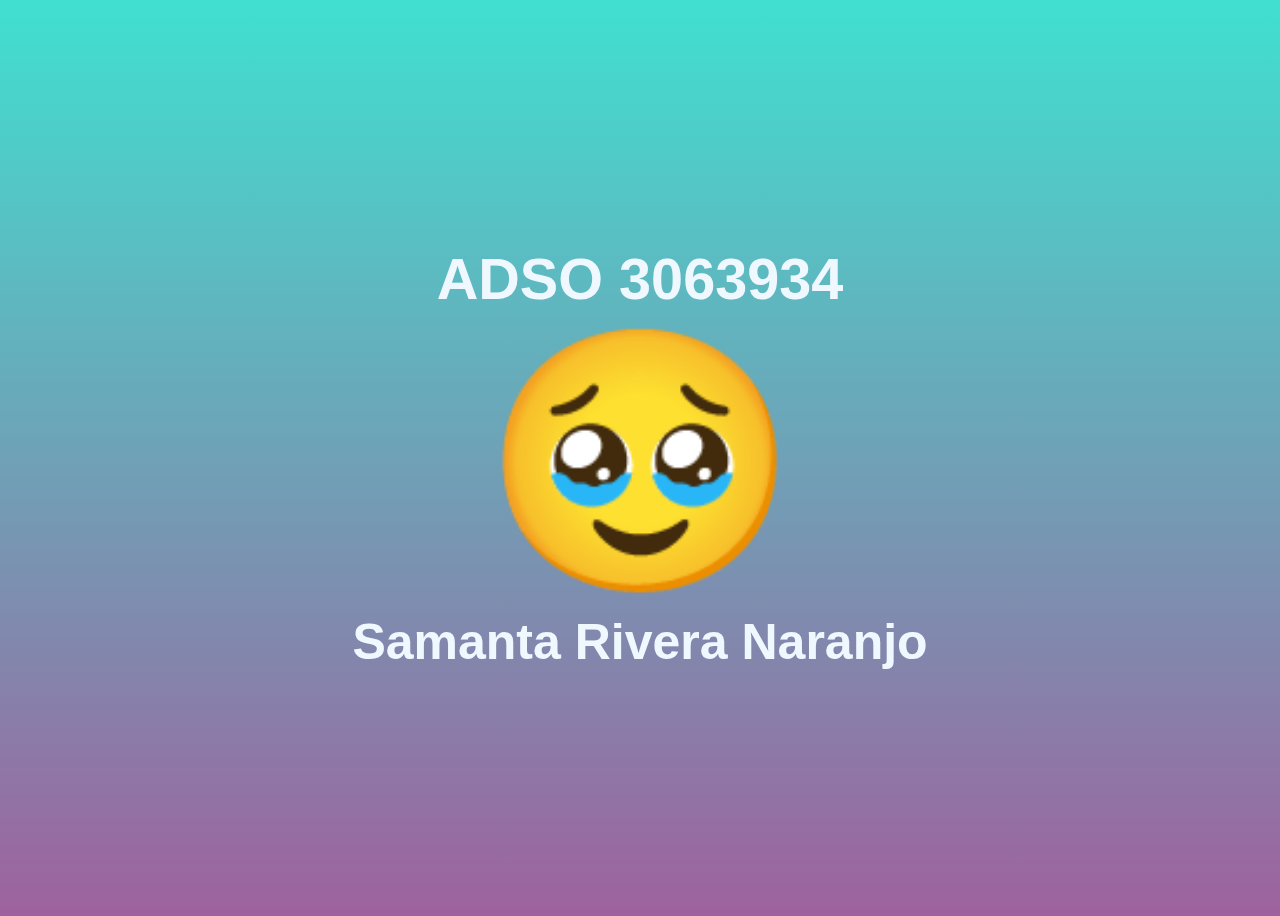
==== index.html @ 29096001 "website creation" ====
<!DOCTYPE html>
<html lang="en">
<head>
    <meta charset="UTF-8">
    <meta name="viewport" content="width=device-width, initial-scale=1.0">
    <title>ADSO 3063934</title>
    <style>
        body {
            color: aliceblue;
            font-family: sans-serif;
            display: flex;
            flex-direction: column;
            justify-content: center;
            background: linear-gradient(
                turquoise,rgb(158, 98, 158));
            min-height: 100dvh;
            align-items: center;
        h1{
            margin:0;
            font-size: 3.6rem;
        }
        figure  {
            zoom: 16;
            margin:0;
            margin-bottom: 0;
        }
        h2 {
            margin: 0;
            font-size: 50px;
        }

    </style>
</head>
<body>
    <H1>ADSO 3063934</H1>
    <figure>🥹</figure>
    <H2>Samanta Rivera Naranjo</H2>
</body>
</html>
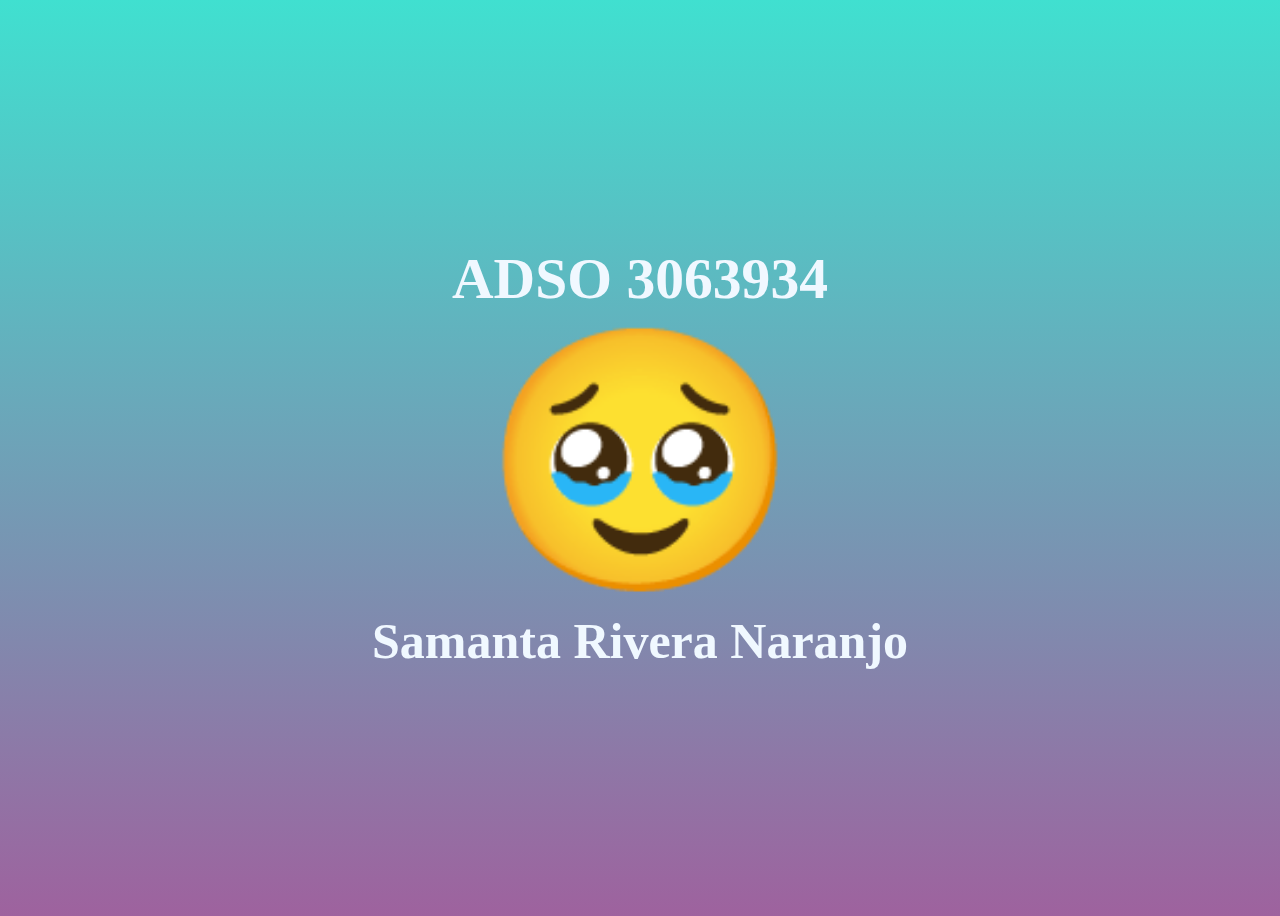
==== commit 5156a48b: "letter change" ====
--- a/index.html
+++ b/index.html
@@ -7,7 +7,7 @@
     <style>
         body {
             color: aliceblue;
-            font-family: sans-serif;
+            font-family: 'Times New Roman', Times, serif;
             display: flex;
             flex-direction: column;
             justify-content: center;
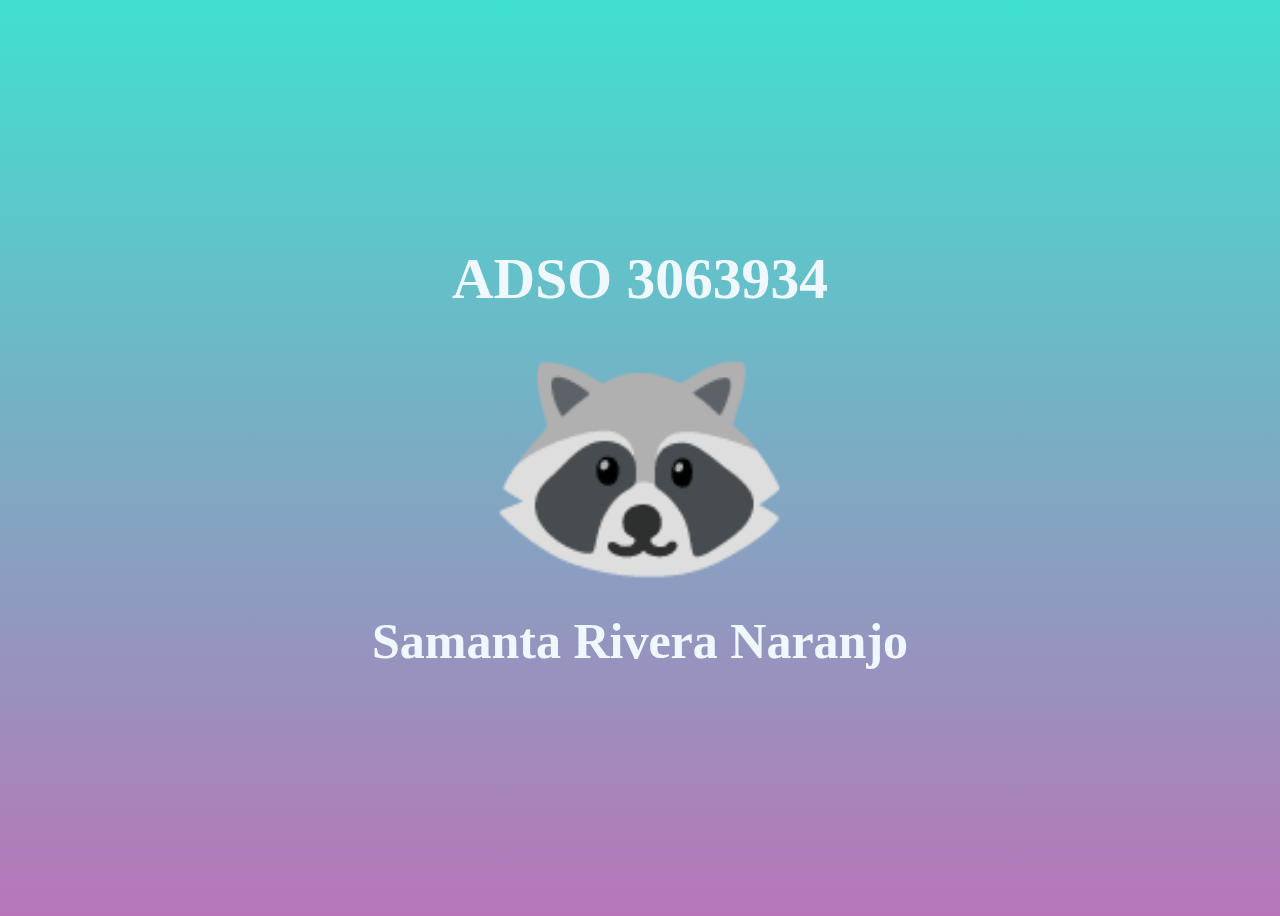
==== commit 971ac471: "change the picture" ====
--- a/index.html
+++ b/index.html
@@ -12,7 +12,7 @@
             flex-direction: column;
             justify-content: center;
             background: linear-gradient(
-                turquoise,rgb(158, 98, 158));
+                turquoise,#b876b8);
             min-height: 100dvh;
             align-items: center;
         h1{
@@ -33,7 +33,7 @@
 </head>
 <body>
     <H1>ADSO 3063934</H1>
-    <figure>🥹</figure>
+    <figure>🦝</figure>
     <H2>Samanta Rivera Naranjo</H2>
 </body>
 </html>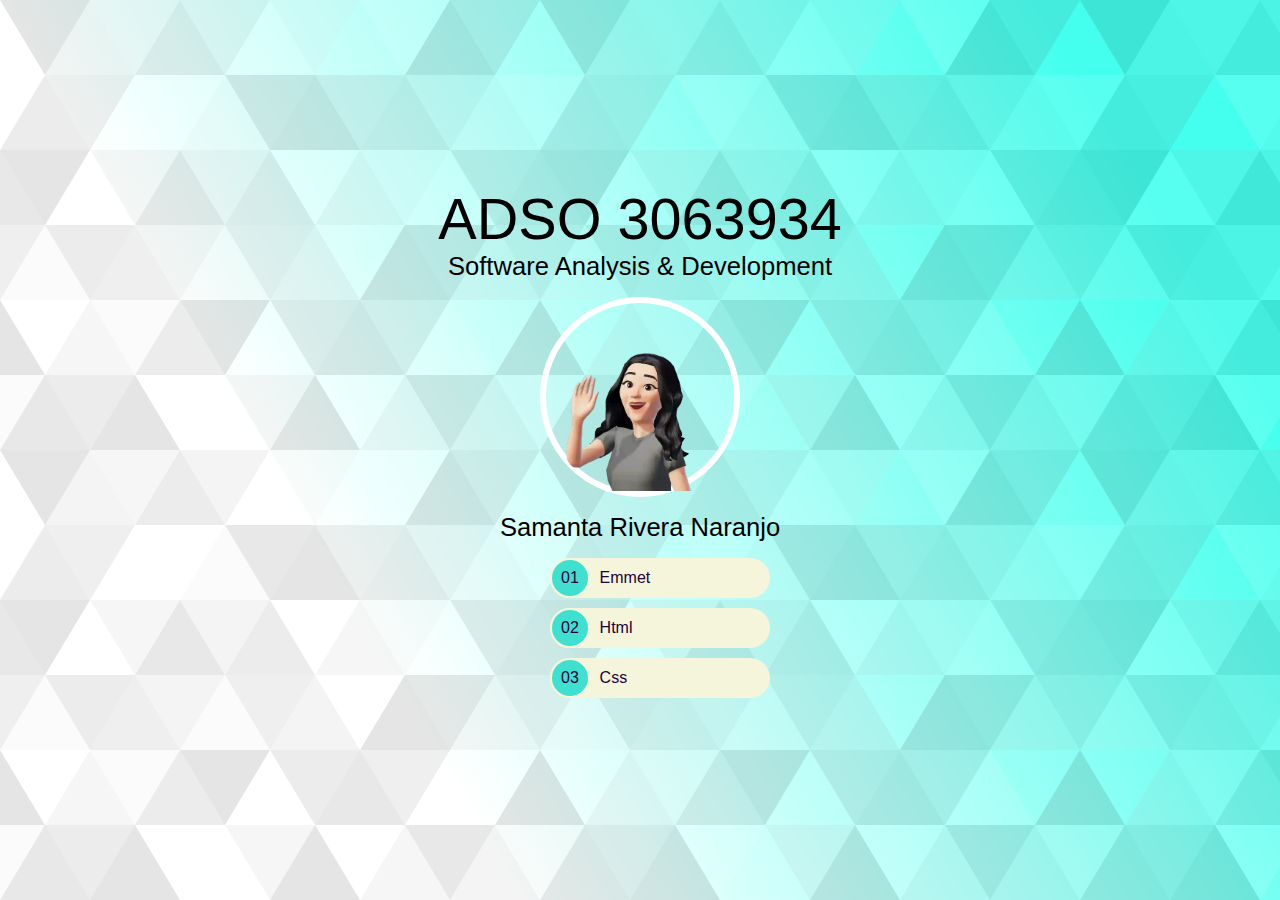
==== commit 19b72400: "menu creation" ====
--- a/index.html
+++ b/index.html
@@ -1,39 +1,36 @@
 <!DOCTYPE html>
-<html lang="en">
+
 <head>
     <meta charset="UTF-8">
     <meta name="viewport" content="width=device-width, initial-scale=1.0">
-    <title>ADSO 3063934</title>
-    <style>
-        body {
-            color: aliceblue;
-            font-family: 'Times New Roman', Times, serif;
-            display: flex;
-            flex-direction: column;
-            justify-content: center;
-            background: linear-gradient(
-                turquoise,#b876b8);
-            min-height: 100dvh;
-            align-items: center;
-        h1{
-            margin:0;
-            font-size: 3.6rem;
-        }
-        figure  {
-            zoom: 16;
-            margin:0;
-            margin-bottom: 0;
-        }
-        h2 {
-            margin: 0;
-            font-size: 50px;
-        }
+    <title>Main Menu - ADSO 3063934</title>
+    <link rel="stylesheet" href="css/master.css">
+</head>
 
-    </style>
-</head>
-<body>
-    <H1>ADSO 3063934</H1>
-    <figure>🦝</figure>
-    <H2>Samanta Rivera Naranjo</H2>
+<body class="main-menu"></body>
+<main>
+    <header>
+        <h1>ADSO 3063934</h1>
+        <h2>Software Analysis & Development</h2>
+        <figure>
+            <img src="images/profile.jpg.webp" alt="">
+        </figure>
+        <h3>Samanta Rivera Naranjo</h3>
+    </header>
+    <menu>
+        <a href="01-emmet/index.html">
+            <span>01</span>
+            Emmet
+        </a>
+        <a href="02-html/index.html">
+            <span>02</span>
+            Html
+        </a>
+        <a href="03-css/index.html">
+            <span>03</span>
+            Css
+        </a>
+    </menu>
+</main>
 </body>
 </html>--- a/css/master.css
+++ b/css/master.css
@@ -0,0 +1,134 @@
+/* - - - - - - - - - - - - - */
+/* F O N T S */
+/* - - - - - - - - - - - - - */
+@import url(https://fonts.google.com/specimen/Paprika?categoryFilters=Serif:%2FSerif%2FHumanist+Venetian);
+
+/* - - - - - - - - - - - - - */
+/* R E S E T */
+/* - - - - - - - - - - - - - */
+html {
+    box-sizing: border-box;
+    font-size: 16px;
+}
+
+*,
+*:before,
+*:after {
+    box-sizing: inherit;
+}
+
+body,
+h1,
+h2,
+h3,
+h4,
+h5,
+h6,
+p,
+ol,
+ul {
+    margin: 0;
+    padding: 0;
+    font-weight: normal;
+}
+
+ol,
+ul {
+    list-style: none;
+}
+
+img {
+    max-width: 100%;
+    height: auto;
+}
+
+/* - - - - - - - - - - - - - */
+/* G E N E R A L */
+/* - - - - - - - - - - - - - */
+body {
+    font-family: Paprika, sans-serif;
+    color: black;
+}
+
+main {
+    align-items: center;
+    display: flex;
+    justify-content: center;
+    flex-direction: column;
+    min-height: 100dvh;
+
+    header {
+        display: flex;
+        justify-content: center;
+        align-items: center;
+        flex-direction: column;
+
+        h1 {
+            font-size: 3.6rem;
+            font-weight: 500;
+        }
+
+        h2 {
+            font-size: 1.6rem;
+            font-weight: 200;
+        }
+
+        figure {
+            border-radius: 50%;
+            border: 6px solid white;
+            height: 200px;
+            width: 200px;
+        }
+
+        h3 {
+            font-size: 1.6rem;
+            font-weight: 300;
+        }
+    }
+
+    menu {
+        display: flex;
+        flex-direction: column;
+        justify-content: center;
+        gap: 0.6rem;
+
+        a:is(:link, :visited) {
+            background-color: beige;
+            border-radius: 25px;
+            color: #220038;
+            display: flex;
+            align-items: center;
+            gap: 0.6rem;
+            text-decoration: none;
+            width: 220px;
+            transition: all 0.2s ease-in;
+
+            span {
+                background-color: turquoise;
+                border: 2px solid beige;
+                border-radius: 50%;
+                color: #220038;
+                display: flex;
+                justify-content: center;
+                align-items: center;
+                height: 40px;
+                transition: all 0.4s ease-in;
+                width: 40px;
+            }
+
+            &:hover span {
+                border-radius: 50px;
+                width: 60px;
+            }
+        }
+    }
+}
+
+/* - - - - - - - - - - - - - */
+/* M A I N   M E N U */
+/* - - - - - - - - - - - - - */
+body.main-menu {
+    background-color: #00382f;
+    background-image: url("data:image/svg+xml,%3Csvg xmlns='http://www.w3.org/2000/svg' width='100%25'%3E%3Cdefs%3E%3ClinearGradient id='a' gradientUnits='userSpaceOnUse' x1='0' x2='0' y1='0' y2='100%25' gradientTransform='rotate(240)'%3E%3Cstop offset='0' stop-color='%23ffffff'/%3E%3Cstop offset='1' stop-color='%234FE'/%3E%3C/linearGradient%3E%3Cpattern patternUnits='userSpaceOnUse' id='b' width='540' height='450' x='0' y='0' viewBox='0 0 1080 900'%3E%3Cg fill-opacity='0.1'%3E%3Cpolygon fill='%23444' points='90 150 0 300 180 300'/%3E%3Cpolygon points='90 150 180 0 0 0'/%3E%3Cpolygon fill='%23AAA' points='270 150 360 0 180 0'/%3E%3Cpolygon fill='%23DDD' points='450 150 360 300 540 300'/%3E%3Cpolygon fill='%23999' points='450 150 540 0 360 0'/%3E%3Cpolygon points='630 150 540 300 720 300'/%3E%3Cpolygon fill='%23DDD' points='630 150 720 0 540 0'/%3E%3Cpolygon fill='%23444' points='810 150 720 300 900 300'/%3E%3Cpolygon fill='%23FFF' points='810 150 900 0 720 0'/%3E%3Cpolygon fill='%23DDD' points='990 150 900 300 1080 300'/%3E%3Cpolygon fill='%23444' points='990 150 1080 0 900 0'/%3E%3Cpolygon fill='%23DDD' points='90 450 0 600 180 600'/%3E%3Cpolygon points='90 450 180 300 0 300'/%3E%3Cpolygon fill='%23666' points='270 450 180 600 360 600'/%3E%3Cpolygon fill='%23AAA' points='270 450 360 300 180 300'/%3E%3Cpolygon fill='%23DDD' points='450 450 360 600 540 600'/%3E%3Cpolygon fill='%23999' points='450 450 540 300 360 300'/%3E%3Cpolygon fill='%23999' points='630 450 540 600 720 600'/%3E%3Cpolygon fill='%23FFF' points='630 450 720 300 540 300'/%3E%3Cpolygon points='810 450 720 600 900 600'/%3E%3Cpolygon fill='%23DDD' points='810 450 900 300 720 300'/%3E%3Cpolygon fill='%23AAA' points='990 450 900 600 1080 600'/%3E%3Cpolygon fill='%23444' points='990 450 1080 300 900 300'/%3E%3Cpolygon fill='%23222' points='90 750 0 900 180 900'/%3E%3Cpolygon points='270 750 180 900 360 900'/%3E%3Cpolygon fill='%23DDD' points='270 750 360 600 180 600'/%3E%3Cpolygon points='450 750 540 600 360 600'/%3E%3Cpolygon points='630 750 540 900 720 900'/%3E%3Cpolygon fill='%23444' points='630 750 720 600 540 600'/%3E%3Cpolygon fill='%23AAA' points='810 750 720 900 900 900'/%3E%3Cpolygon fill='%23666' points='810 750 900 600 720 600'/%3E%3Cpolygon fill='%23999' points='990 750 900 900 1080 900'/%3E%3Cpolygon fill='%23999' points='180 0 90 150 270 150'/%3E%3Cpolygon fill='%23444' points='360 0 270 150 450 150'/%3E%3Cpolygon fill='%23FFF' points='540 0 450 150 630 150'/%3E%3Cpolygon points='900 0 810 150 990 150'/%3E%3Cpolygon fill='%23222' points='0 300 -90 450 90 450'/%3E%3Cpolygon fill='%23FFF' points='0 300 90 150 -90 150'/%3E%3Cpolygon fill='%23FFF' points='180 300 90 450 270 450'/%3E%3Cpolygon fill='%23666' points='180 300 270 150 90 150'/%3E%3Cpolygon fill='%23222' points='360 300 270 450 450 450'/%3E%3Cpolygon fill='%23FFF' points='360 300 450 150 270 150'/%3E%3Cpolygon fill='%23444' points='540 300 450 450 630 450'/%3E%3Cpolygon fill='%23222' points='540 300 630 150 450 150'/%3E%3Cpolygon fill='%23AAA' points='720 300 630 450 810 450'/%3E%3Cpolygon fill='%23666' points='720 300 810 150 630 150'/%3E%3Cpolygon fill='%23FFF' points='900 300 810 450 990 450'/%3E%3Cpolygon fill='%23999' points='900 300 990 150 810 150'/%3E%3Cpolygon points='0 600 -90 750 90 750'/%3E%3Cpolygon fill='%23666' points='0 600 90 450 -90 450'/%3E%3Cpolygon fill='%23AAA' points='180 600 90 750 270 750'/%3E%3Cpolygon fill='%23444' points='180 600 270 450 90 450'/%3E%3Cpolygon fill='%23444' points='360 600 270 750 450 750'/%3E%3Cpolygon fill='%23999' points='360 600 450 450 270 450'/%3E%3Cpolygon fill='%23666' points='540 600 630 450 450 450'/%3E%3Cpolygon fill='%23222' points='720 600 630 750 810 750'/%3E%3Cpolygon fill='%23FFF' points='900 600 810 750 990 750'/%3E%3Cpolygon fill='%23222' points='900 600 990 450 810 450'/%3E%3Cpolygon fill='%23DDD' points='0 900 90 750 -90 750'/%3E%3Cpolygon fill='%23444' points='180 900 270 750 90 750'/%3E%3Cpolygon fill='%23FFF' points='360 900 450 750 270 750'/%3E%3Cpolygon fill='%23AAA' points='540 900 630 750 450 750'/%3E%3Cpolygon fill='%23FFF' points='720 900 810 750 630 750'/%3E%3Cpolygon fill='%23222' points='900 900 990 750 810 750'/%3E%3Cpolygon fill='%23222' points='1080 300 990 450 1170 450'/%3E%3Cpolygon fill='%23FFF' points='1080 300 1170 150 990 150'/%3E%3Cpolygon points='1080 600 990 750 1170 750'/%3E%3Cpolygon fill='%23666' points='1080 600 1170 450 990 450'/%3E%3Cpolygon fill='%23DDD' points='1080 900 1170 750 990 750'/%3E%3C/g%3E%3C/pattern%3E%3C/defs%3E%3Crect x='0' y='0' fill='url(%23a)' width='100%25' height='100%25'/%3E%3Crect x='0' y='0' fill='url(%23b)' width='100%25' height='100%25'/%3E%3C/svg%3E");
+    background-attachment: fixed;
+}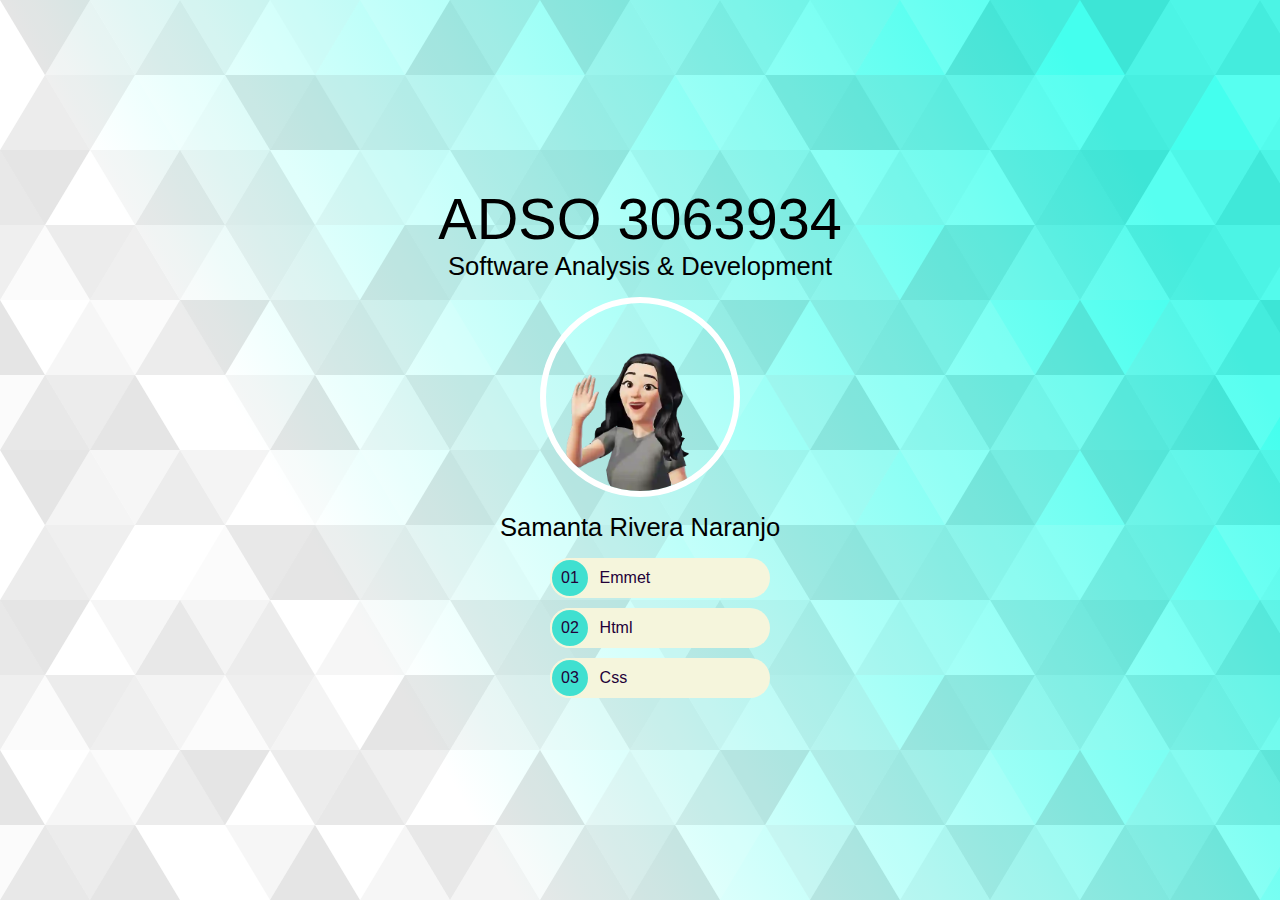
==== commit beb0879a: "create exercises emmet" ====
--- a/index.html
+++ b/index.html
@@ -9,7 +9,7 @@
 
 <body class="main-menu"></body>
 <main>
-    <header>
+    <header class="header ">
         <h1>ADSO 3063934</h1>
         <h2>Software Analysis & Development</h2>
         <figure>
@@ -17,7 +17,7 @@
         </figure>
         <h3>Samanta Rivera Naranjo</h3>
     </header>
-    <menu>
+    <menu class="menu">
         <a href="01-emmet/index.html">
             <span>01</span>
             Emmet
--- a/css/master.css
+++ b/css/master.css
@@ -50,6 +50,36 @@
     color: black;
 }
 
+nav.nav {
+    position: fixed;
+    top: 20px;
+    left: 20px;
+
+    a:is(:link, :visited) {
+        border-radius: 50%;
+        background-color: #fff9;
+        height: 40px;
+        display: flex;
+        align-items: center;
+        justify-content: center;
+        transition: all 0.4s ease-in;
+        width: 40px;
+
+        svg {
+            width: 24px;
+            transition: all 0.4s 0.4s ease-in;
+        }
+
+        &:hover {
+            background-color: #fffc;
+
+            svg {
+                transform: scale(1.2);
+            }
+        }
+    }
+}
+
 main {
     align-items: center;
     display: flex;
@@ -57,7 +87,7 @@
     flex-direction: column;
     min-height: 100dvh;
 
-    header {
+    header.header {
         display: flex;
         justify-content: center;
         align-items: center;
@@ -78,6 +108,10 @@
             border: 6px solid white;
             height: 200px;
             width: 200px;
+
+            img {
+                border-radius: 200px;
+            }
         }
 
         h3 {
@@ -86,7 +120,36 @@
         }
     }
 
-    menu {
+    section.section {
+        margin-top: 1rem;
+        border-radius: 6px;
+        padding: 1rem;
+        min-height: 30dvh;
+        width: 400px;
+        background-color: #f7efef;
+
+        h3 {
+            font-size: 1.6rem;
+            border-bottom: 2px dotted #220038;
+        }
+
+        p.example {
+            color: #00cc2c;
+            margin-top: 0.4rem;
+            font-size: 1.6rem;
+        }
+
+        xmp {
+            background-color: #0009;
+            border-radius: 6px;
+            color: #6aae11;
+            font-size: 1rem;
+            padding: 10px 10px 20px 10px;
+
+        }
+    }
+
+    menu.menu {
         display: flex;
         flex-direction: column;
         justify-content: center;
@@ -131,4 +194,32 @@
     background-color: #00382f;
     background-image: url("data:image/svg+xml,%3Csvg xmlns='http://www.w3.org/2000/svg' width='100%25'%3E%3Cdefs%3E%3ClinearGradient id='a' gradientUnits='userSpaceOnUse' x1='0' x2='0' y1='0' y2='100%25' gradientTransform='rotate(240)'%3E%3Cstop offset='0' stop-color='%23ffffff'/%3E%3Cstop offset='1' stop-color='%234FE'/%3E%3C/linearGradient%3E%3Cpattern patternUnits='userSpaceOnUse' id='b' width='540' height='450' x='0' y='0' viewBox='0 0 1080 900'%3E%3Cg fill-opacity='0.1'%3E%3Cpolygon fill='%23444' points='90 150 0 300 180 300'/%3E%3Cpolygon points='90 150 180 0 0 0'/%3E%3Cpolygon fill='%23AAA' points='270 150 360 0 180 0'/%3E%3Cpolygon fill='%23DDD' points='450 150 360 300 540 300'/%3E%3Cpolygon fill='%23999' points='450 150 540 0 360 0'/%3E%3Cpolygon points='630 150 540 300 720 300'/%3E%3Cpolygon fill='%23DDD' points='630 150 720 0 540 0'/%3E%3Cpolygon fill='%23444' points='810 150 720 300 900 300'/%3E%3Cpolygon fill='%23FFF' points='810 150 900 0 720 0'/%3E%3Cpolygon fill='%23DDD' points='990 150 900 300 1080 300'/%3E%3Cpolygon fill='%23444' points='990 150 1080 0 900 0'/%3E%3Cpolygon fill='%23DDD' points='90 450 0 600 180 600'/%3E%3Cpolygon points='90 450 180 300 0 300'/%3E%3Cpolygon fill='%23666' points='270 450 180 600 360 600'/%3E%3Cpolygon fill='%23AAA' points='270 450 360 300 180 300'/%3E%3Cpolygon fill='%23DDD' points='450 450 360 600 540 600'/%3E%3Cpolygon fill='%23999' points='450 450 540 300 360 300'/%3E%3Cpolygon fill='%23999' points='630 450 540 600 720 600'/%3E%3Cpolygon fill='%23FFF' points='630 450 720 300 540 300'/%3E%3Cpolygon points='810 450 720 600 900 600'/%3E%3Cpolygon fill='%23DDD' points='810 450 900 300 720 300'/%3E%3Cpolygon fill='%23AAA' points='990 450 900 600 1080 600'/%3E%3Cpolygon fill='%23444' points='990 450 1080 300 900 300'/%3E%3Cpolygon fill='%23222' points='90 750 0 900 180 900'/%3E%3Cpolygon points='270 750 180 900 360 900'/%3E%3Cpolygon fill='%23DDD' points='270 750 360 600 180 600'/%3E%3Cpolygon points='450 750 540 600 360 600'/%3E%3Cpolygon points='630 750 540 900 720 900'/%3E%3Cpolygon fill='%23444' points='630 750 720 600 540 600'/%3E%3Cpolygon fill='%23AAA' points='810 750 720 900 900 900'/%3E%3Cpolygon fill='%23666' points='810 750 900 600 720 600'/%3E%3Cpolygon fill='%23999' points='990 750 900 900 1080 900'/%3E%3Cpolygon fill='%23999' points='180 0 90 150 270 150'/%3E%3Cpolygon fill='%23444' points='360 0 270 150 450 150'/%3E%3Cpolygon fill='%23FFF' points='540 0 450 150 630 150'/%3E%3Cpolygon points='900 0 810 150 990 150'/%3E%3Cpolygon fill='%23222' points='0 300 -90 450 90 450'/%3E%3Cpolygon fill='%23FFF' points='0 300 90 150 -90 150'/%3E%3Cpolygon fill='%23FFF' points='180 300 90 450 270 450'/%3E%3Cpolygon fill='%23666' points='180 300 270 150 90 150'/%3E%3Cpolygon fill='%23222' points='360 300 270 450 450 450'/%3E%3Cpolygon fill='%23FFF' points='360 300 450 150 270 150'/%3E%3Cpolygon fill='%23444' points='540 300 450 450 630 450'/%3E%3Cpolygon fill='%23222' points='540 300 630 150 450 150'/%3E%3Cpolygon fill='%23AAA' points='720 300 630 450 810 450'/%3E%3Cpolygon fill='%23666' points='720 300 810 150 630 150'/%3E%3Cpolygon fill='%23FFF' points='900 300 810 450 990 450'/%3E%3Cpolygon fill='%23999' points='900 300 990 150 810 150'/%3E%3Cpolygon points='0 600 -90 750 90 750'/%3E%3Cpolygon fill='%23666' points='0 600 90 450 -90 450'/%3E%3Cpolygon fill='%23AAA' points='180 600 90 750 270 750'/%3E%3Cpolygon fill='%23444' points='180 600 270 450 90 450'/%3E%3Cpolygon fill='%23444' points='360 600 270 750 450 750'/%3E%3Cpolygon fill='%23999' points='360 600 450 450 270 450'/%3E%3Cpolygon fill='%23666' points='540 600 630 450 450 450'/%3E%3Cpolygon fill='%23222' points='720 600 630 750 810 750'/%3E%3Cpolygon fill='%23FFF' points='900 600 810 750 990 750'/%3E%3Cpolygon fill='%23222' points='900 600 990 450 810 450'/%3E%3Cpolygon fill='%23DDD' points='0 900 90 750 -90 750'/%3E%3Cpolygon fill='%23444' points='180 900 270 750 90 750'/%3E%3Cpolygon fill='%23FFF' points='360 900 450 750 270 750'/%3E%3Cpolygon fill='%23AAA' points='540 900 630 750 450 750'/%3E%3Cpolygon fill='%23FFF' points='720 900 810 750 630 750'/%3E%3Cpolygon fill='%23222' points='900 900 990 750 810 750'/%3E%3Cpolygon fill='%23222' points='1080 300 990 450 1170 450'/%3E%3Cpolygon fill='%23FFF' points='1080 300 1170 150 990 150'/%3E%3Cpolygon points='1080 600 990 750 1170 750'/%3E%3Cpolygon fill='%23666' points='1080 600 1170 450 990 450'/%3E%3Cpolygon fill='%23DDD' points='1080 900 1170 750 990 750'/%3E%3C/g%3E%3C/pattern%3E%3C/defs%3E%3Crect x='0' y='0' fill='url(%23a)' width='100%25' height='100%25'/%3E%3Crect x='0' y='0' fill='url(%23b)' width='100%25' height='100%25'/%3E%3C/svg%3E");
     background-attachment: fixed;
+}
+
+/* - - - - - - - - - - - - - */
+/* E M M E T */
+/* - - - - - - - - - - - - - */
+
+body.emmet {
+    background-color: #4dff73;
+    background-image: url("data:image/svg+xml,%3Csvg xmlns='http://www.w3.org/2000/svg' width='120' height='120' viewBox='0 0 120 120'%3E%3Cpolygon fill='%23000' fill-opacity='.1' points='120 0 120 60 90 30 60 0 0 0 0 0 60 60 0 120 60 120 90 90 120 60 120 0'/%3E%3C/svg%3E");
+    background-attachment: fixed;
+
+    nav.nav {
+        a {
+            svg {
+                fill: #00cc2c;
+            }
+        }
+    }
+
+    menu {
+        a:is(:link, :visited) {
+            color: #00330b;
+
+            span {
+                background-color: #00cc2c;
+            }
+        }
+    }
 }